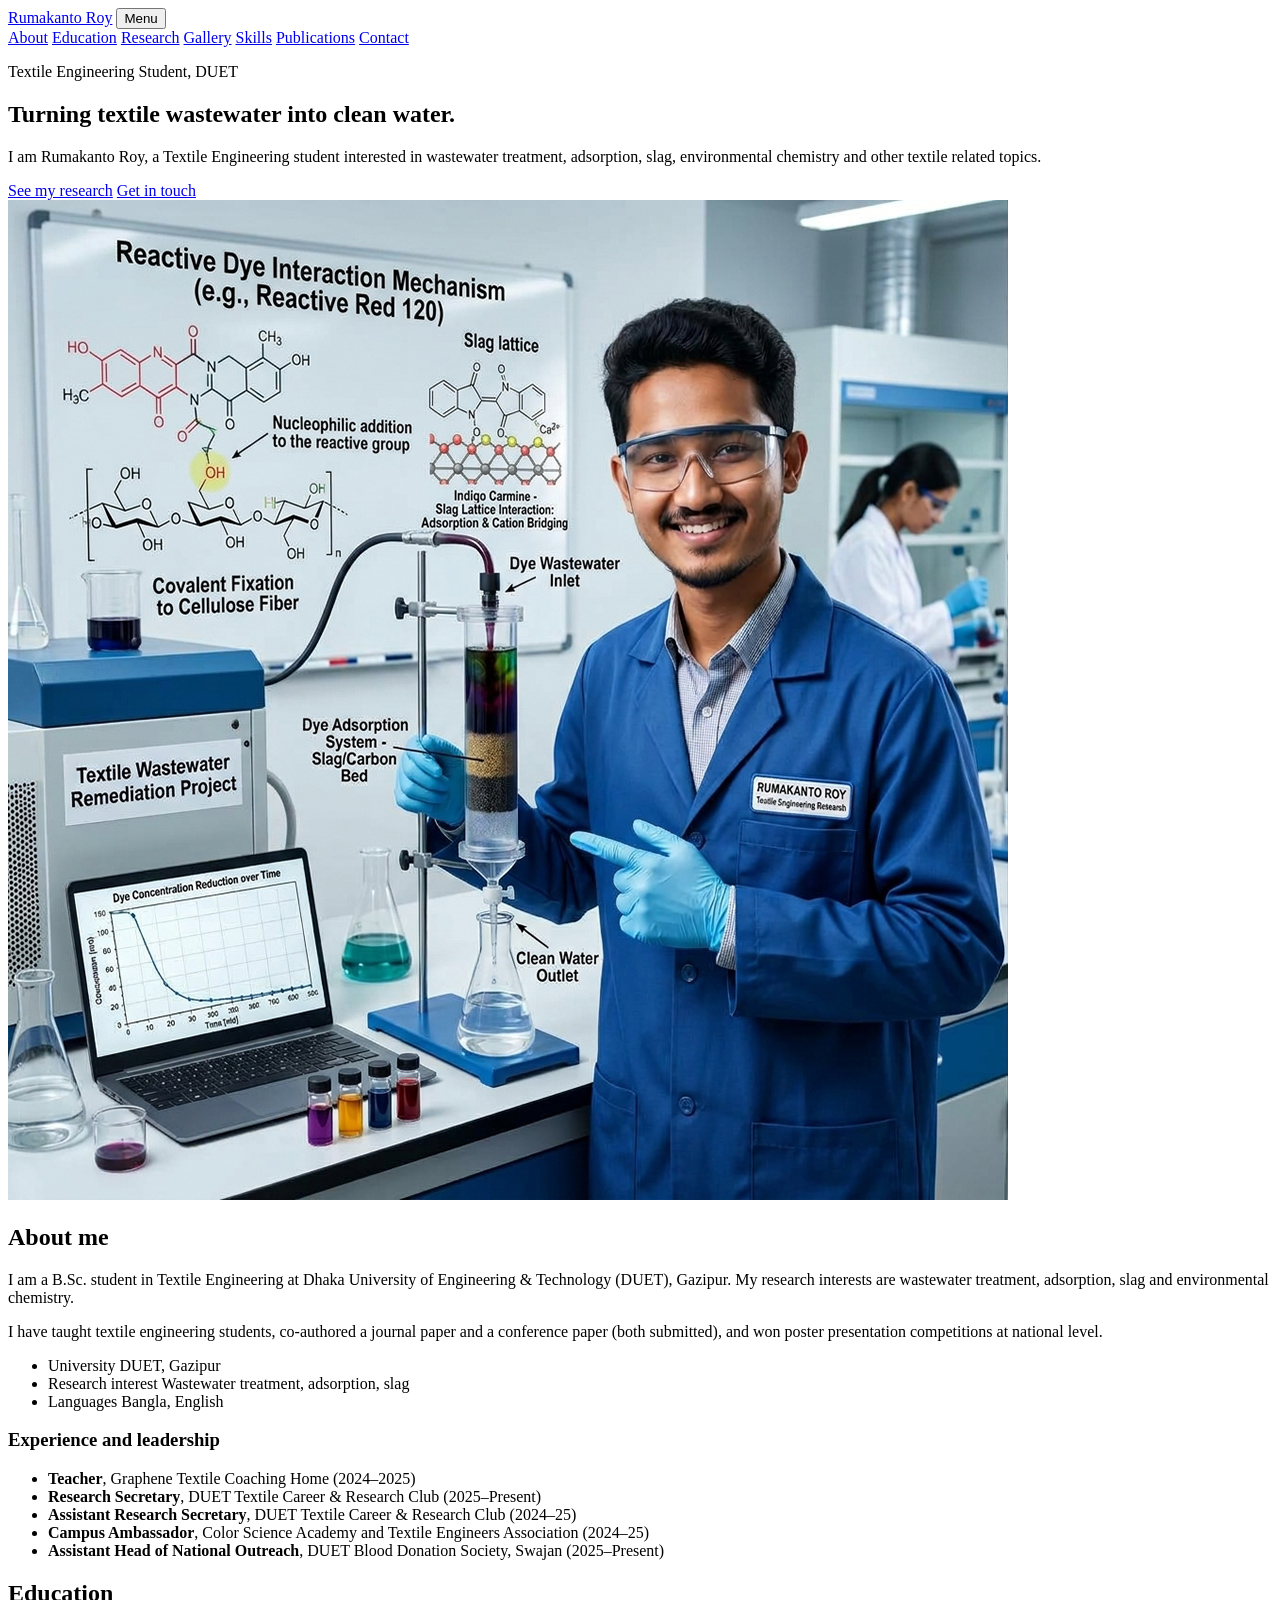
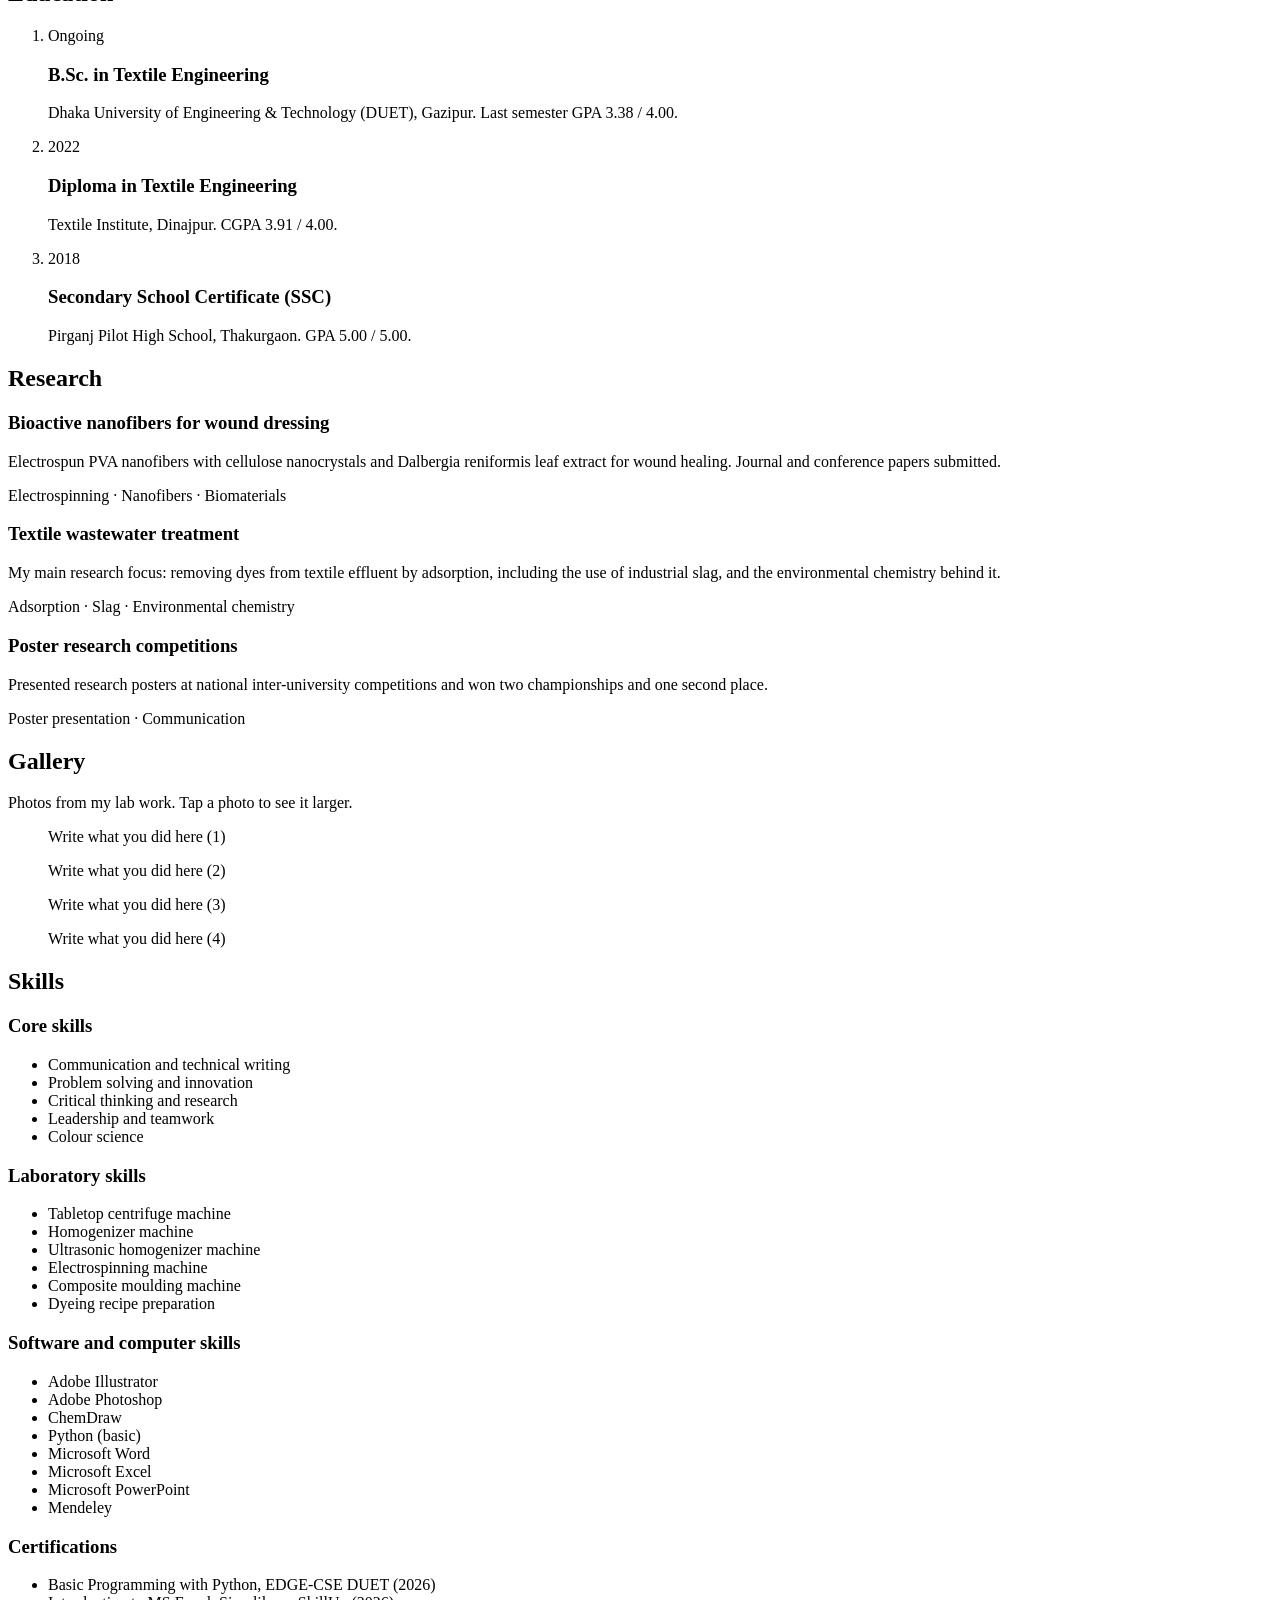
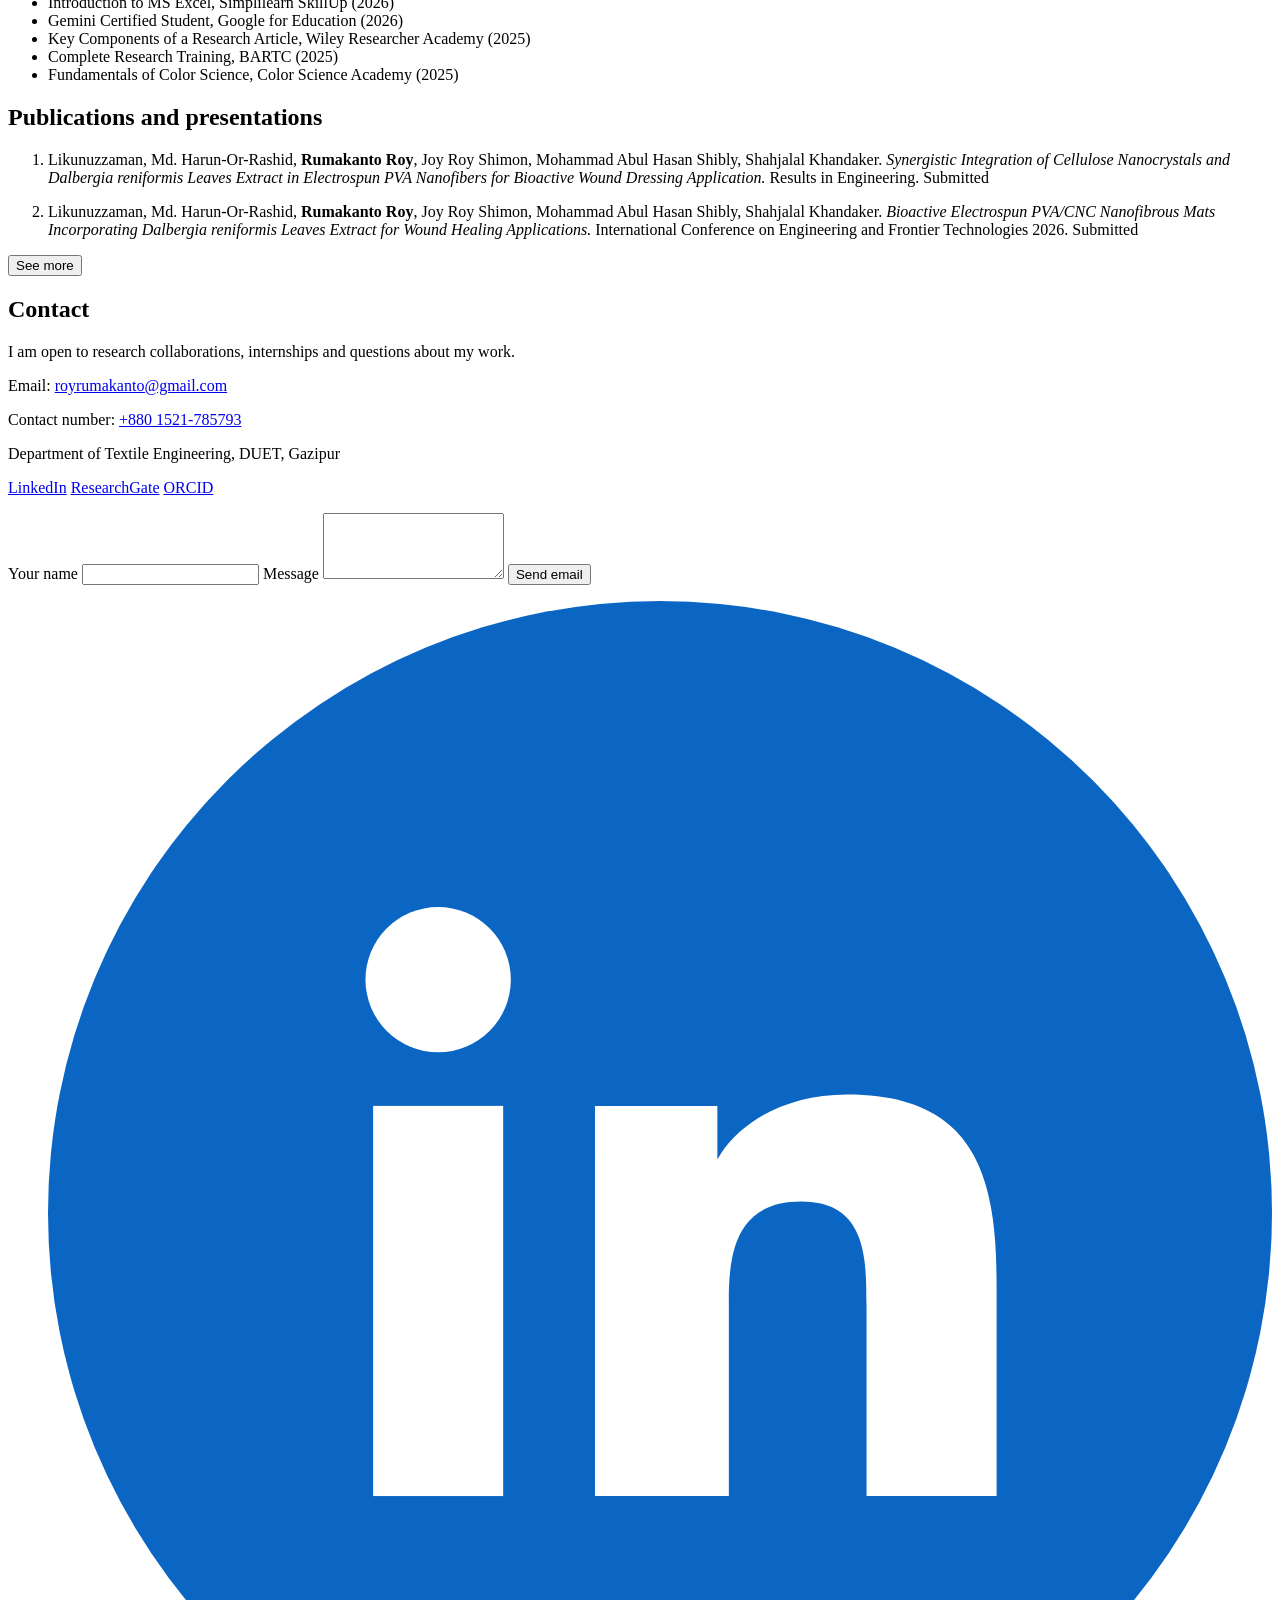
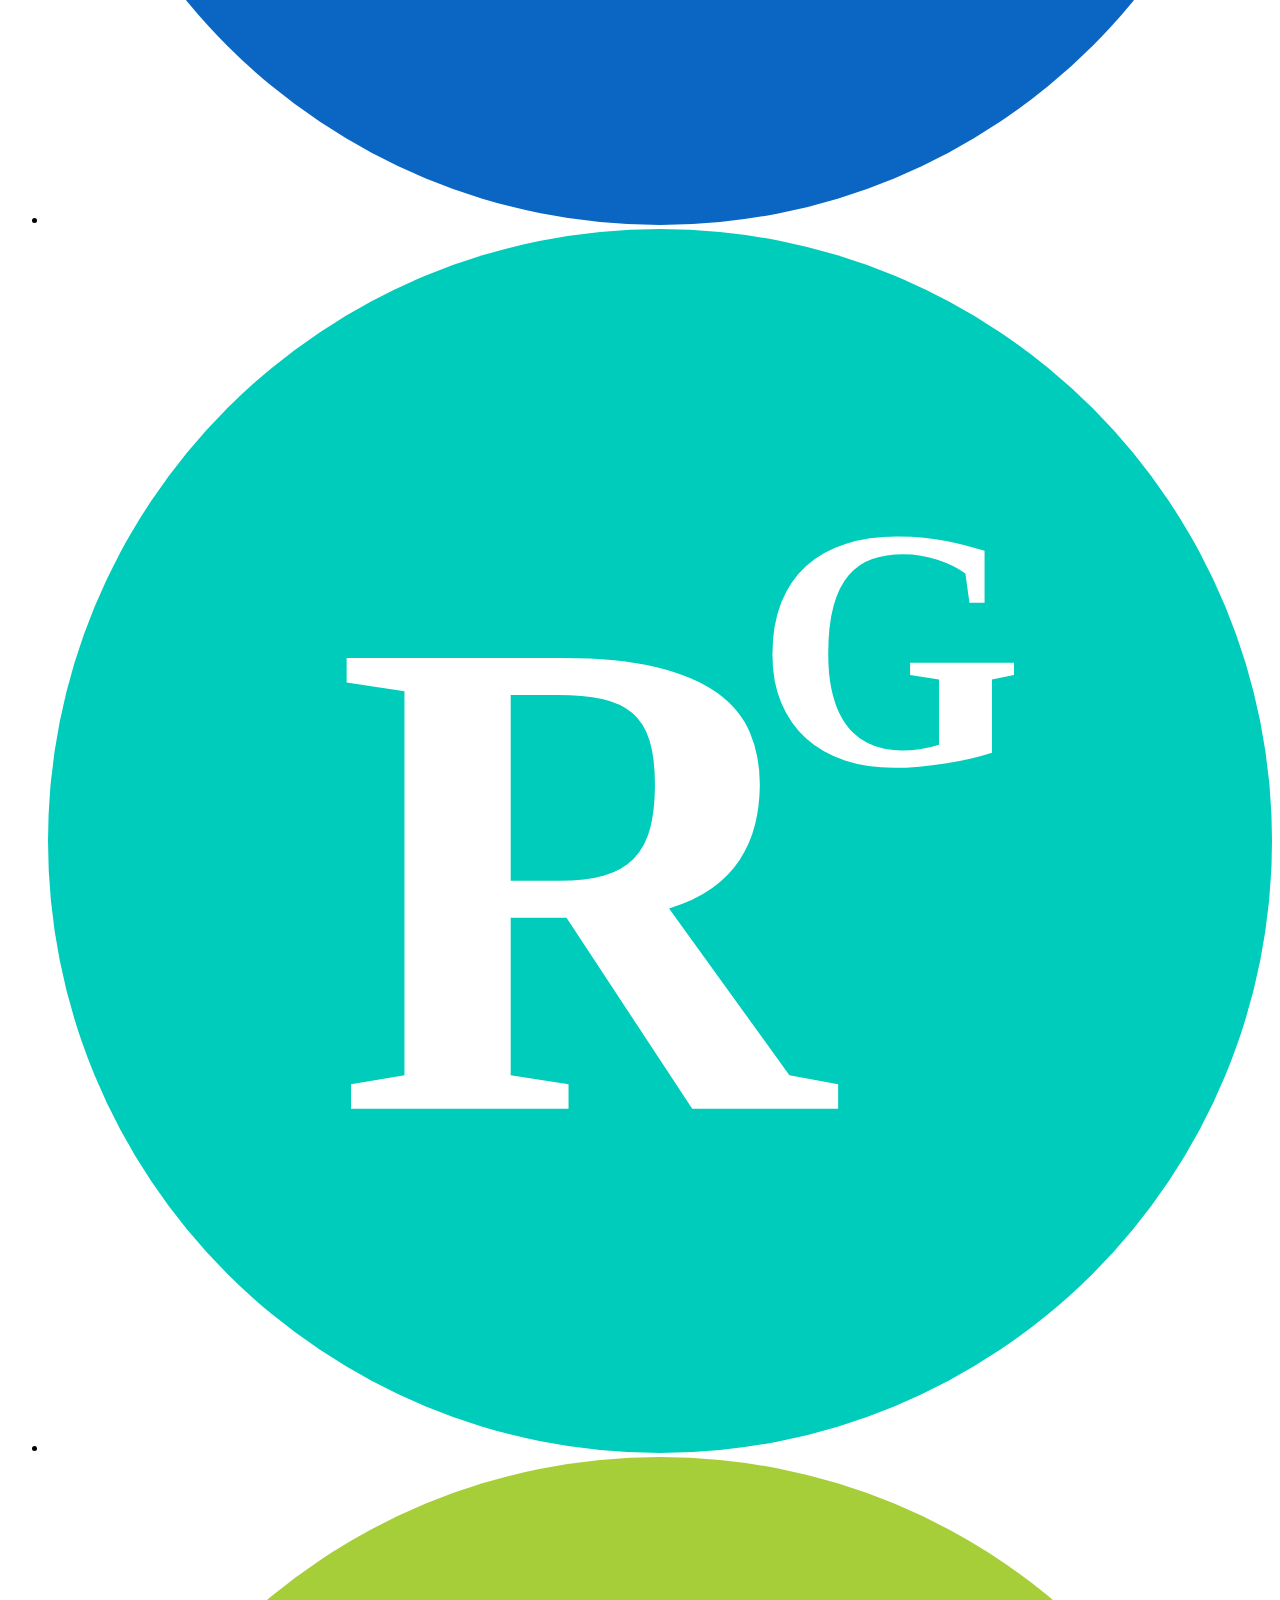
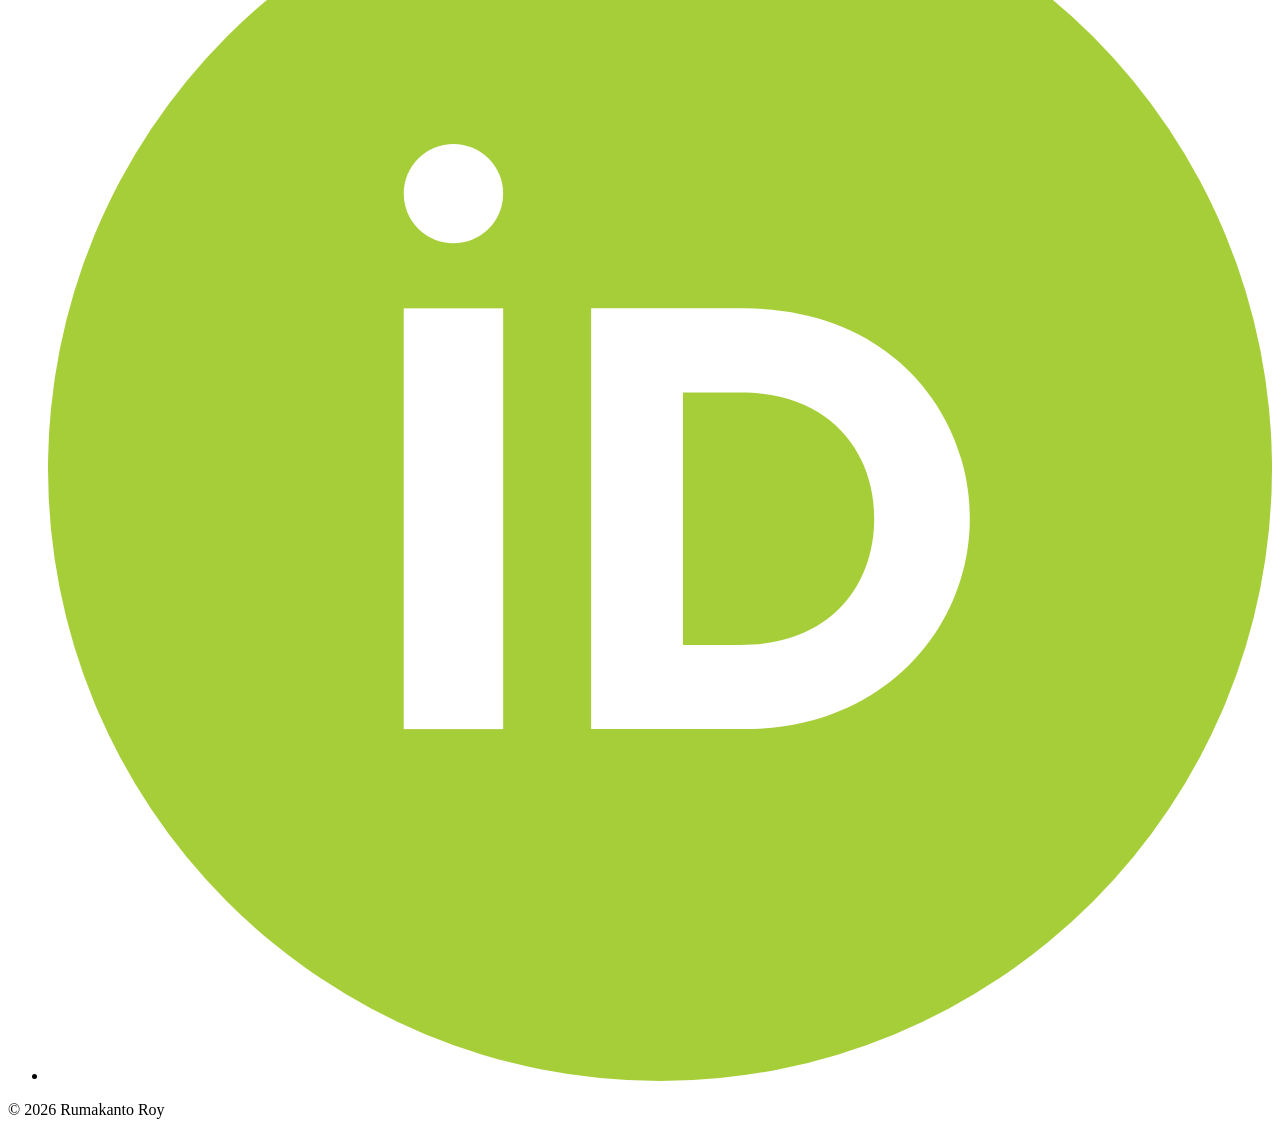
==== 1792074920285_index.html @ ca2f7bb0 "Add files via upload" ====
<!DOCTYPE html>
<html lang="en">
<head>
  <meta charset="UTF-8">
  <meta name="viewport" content="width=device-width, initial-scale=1">
  <title>Rumakanto Roy | Textile Engineering Student</title>
  <meta name="description" content="Portfolio of Rumakanto Roy, Textile Engineering student at DUET. Wastewater treatment, adsorption, slag and environmental chemistry.">
  <link rel="preconnect" href="https://fonts.googleapis.com">
  <link rel="preconnect" href="https://fonts.gstatic.com" crossorigin>
  <link href="https://fonts.googleapis.com/css2?family=Fraunces:opsz,wght@9..144,400;9..144,600&family=Work+Sans:wght@400;500;600&display=swap" rel="stylesheet">
  <link rel="stylesheet" href="style.css">
</head>
<body>
  <header class="nav">
    <a href="#home" class="logo">Rumakanto Roy</a>
    <button class="menu-btn" id="menuBtn" aria-label="Open menu" aria-expanded="false">Menu</button>
    <nav id="menu">
      <a href="#about">About</a>
      <a href="#education">Education</a>
      <a href="#projects">Research</a>
      <a href="#gallery">Gallery</a>
      <a href="#skills">Skills</a>
      <a href="#publications">Publications</a>
      <a href="#contact">Contact</a>
    </nav>
  </header>

  <main>
    <!-- HOME -->
    <section id="home" class="hero">
      <div class="hero-text">
        <p class="kicker">Textile Engineering Student, DUET</p>
        <h1>Turning textile wastewater into clean water.</h1>
        <p class="lead">I am Rumakanto Roy, a Textile Engineering student interested in wastewater treatment, adsorption, slag, environmental chemistry and other textile related topics.</p>
        <div class="actions">
          <a class="btn primary" href="#projects">See my research</a>
          <a class="btn" href="#contact">Get in touch</a>
        </div>
      </div>
      <!-- A normal image: the full picture always shows, on laptop and phone -->
      <img class="hero-img" src="photo.jpg" alt="Rumakanto Roy in the lab">
    </section>

    <!-- ABOUT -->
    <section id="about" class="section reveal">
      <h2>About me</h2>
      <div class="two-col">
        <div>
          <p>I am a B.Sc. student in Textile Engineering at Dhaka University of Engineering &amp; Technology (DUET), Gazipur. My research interests are wastewater treatment, adsorption, slag and environmental chemistry.</p>
          <p>I have taught textile engineering students, co-authored a journal paper and a conference paper (both submitted), and won poster presentation competitions at national level.</p>
        </div>
        <ul class="facts">
          <li><span>University</span> DUET, Gazipur</li>
          <li><span>Research interest</span> Wastewater treatment, adsorption, slag</li>
          <li><span>Languages</span> Bangla, English</li>
        </ul>
      </div>
      <h3 class="sub">Experience and leadership</h3>
      <ul class="list">
        <li><b>Teacher</b>, Graphene Textile Coaching Home (2024–2025)</li>
        <li><b>Research Secretary</b>, DUET Textile Career &amp; Research Club (2025–Present)</li>
        <li><b>Assistant Research Secretary</b>, DUET Textile Career &amp; Research Club (2024–25)</li>
        <li><b>Campus Ambassador</b>, Color Science Academy and Textile Engineers Association (2024–25)</li>
        <li><b>Assistant Head of National Outreach</b>, DUET Blood Donation Society, Swajan (2025–Present)</li>
      </ul>
    </section>

    <!-- EDUCATION -->
    <section id="education" class="section reveal">
      <h2>Education</h2>
      <ol class="timeline">
        <li><time>Ongoing</time><h3>B.Sc. in Textile Engineering</h3><p>Dhaka University of Engineering &amp; Technology (DUET), Gazipur. Last semester GPA 3.38 / 4.00.</p></li>
        <li><time>2022</time><h3>Diploma in Textile Engineering</h3><p>Textile Institute, Dinajpur. CGPA 3.91 / 4.00.</p></li>
        <li><time>2018</time><h3>Secondary School Certificate (SSC)</h3><p>Pirganj Pilot High School, Thakurgaon. GPA 5.00 / 5.00.</p></li>
      </ol>
    </section>

    <!-- RESEARCH -->
    <section id="projects" class="section reveal">
      <h2>Research</h2>
      <div class="cards">
        <article class="card">
          <h3>Bioactive nanofibers for wound dressing</h3>
          <p>Electrospun PVA nanofibers with cellulose nanocrystals and Dalbergia reniformis leaf extract for wound healing. Journal and conference papers submitted.</p>
          <p class="tags">Electrospinning · Nanofibers · Biomaterials</p>
        </article>
        <article class="card">
          <h3>Textile wastewater treatment</h3>
          <p>My main research focus: removing dyes from textile effluent by adsorption, including the use of industrial slag, and the environmental chemistry behind it.</p>
          <p class="tags">Adsorption · Slag · Environmental chemistry</p>
        </article>
        <article class="card">
          <h3>Poster research competitions</h3>
          <p>Presented research posters at national inter-university competitions and won two championships and one second place.</p>
          <p class="tags">Poster presentation · Communication</p>
        </article>
      </div>
    </section>

    <!-- GALLERY -->
    <section id="gallery" class="section reveal">
      <h2>Gallery</h2>
      <p class="intro">Photos from my lab work. Tap a photo to see it larger.</p>
      <div class="gallery">
        <figure><div class="ph"><img src="lab1.jpg" alt="Lab work 1" loading="lazy" onerror="this.remove()"></div><figcaption>Write what you did here (1)</figcaption></figure>
        <figure><div class="ph"><img src="lab2.jpg" alt="Lab work 2" loading="lazy" onerror="this.remove()"></div><figcaption>Write what you did here (2)</figcaption></figure>
        <figure><div class="ph"><img src="lab3.jpg" alt="Lab work 3" loading="lazy" onerror="this.remove()"></div><figcaption>Write what you did here (3)</figcaption></figure>
        <figure><div class="ph"><img src="lab4.jpg" alt="Lab work 4" loading="lazy" onerror="this.remove()"></div><figcaption>Write what you did here (4)</figcaption></figure>
      </div>
    </section>

    <!-- SKILLS -->
    <section id="skills" class="section reveal">
      <h2>Skills</h2>
      <div class="two-col">
        <div>
          <h3>Core skills</h3>
          <ul class="chips"><li>Communication and technical writing</li><li>Problem solving and innovation</li><li>Critical thinking and research</li><li>Leadership and teamwork</li><li>Colour science</li></ul>

          <h3 class="sub">Laboratory skills</h3>
          <ul class="chips">
            <li>Tabletop centrifuge machine</li>
            <li>Homogenizer machine</li>
            <li>Ultrasonic homogenizer machine</li>
            <li>Electrospinning machine</li>
            <li>Composite moulding machine</li>
            <li>Dyeing recipe preparation</li>
          </ul>

          <h3 class="sub">Software and computer skills</h3>
          <ul class="chips">
            <li>Adobe Illustrator</li>
            <li>Adobe Photoshop</li>
            <li>ChemDraw</li>
            <li>Python (basic)</li>
            <li>Microsoft Word</li>
            <li>Microsoft Excel</li>
            <li>Microsoft PowerPoint</li>
            <li>Mendeley</li>
          </ul>
        </div>
        <div>
          <h3>Certifications</h3>
          <ul class="list small">
            <li>Basic Programming with Python, EDGE-CSE DUET (2026)</li>
            <li>Introduction to MS Excel, Simplilearn SkillUp (2026)</li>
            <li>Gemini Certified Student, Google for Education (2026)</li>
            <li>Key Components of a Research Article, Wiley Researcher Academy (2025)</li>
            <li>Complete Research Training, BARTC (2025)</li>
            <li>Fundamentals of Color Science, Color Science Academy (2025)</li>
          </ul>
        </div>
      </div>
    </section>

    <!-- PUBLICATIONS -->
    <section id="publications" class="section reveal">
      <h2>Publications and presentations</h2>
      <ol class="pubs" id="pubList">
        <li><p class="cite">Likunuzzaman, Md. Harun-Or-Rashid, <b>Rumakanto Roy</b>, Joy Roy Shimon, Mohammad Abul Hasan Shibly, Shahjalal Khandaker. <em>Synergistic Integration of Cellulose Nanocrystals and Dalbergia reniformis Leaves Extract in Electrospun PVA Nanofibers for Bioactive Wound Dressing Application.</em> Results in Engineering. <span class="badge">Submitted</span></p></li>
        <li><p class="cite">Likunuzzaman, Md. Harun-Or-Rashid, <b>Rumakanto Roy</b>, Joy Roy Shimon, Mohammad Abul Hasan Shibly, Shahjalal Khandaker. <em>Bioactive Electrospun PVA/CNC Nanofibrous Mats Incorporating Dalbergia reniformis Leaves Extract for Wound Healing Applications.</em> International Conference on Engineering and Frontier Technologies 2026. <span class="badge">Submitted</span></p></li>
        <li hidden><p class="cite"><b>Champion</b>, Poster Presentation, NATURE FEST 2025, NCI Jahangirnagar Student Branch.</p></li>
        <li hidden><p class="cite"><b>Champion</b>, Poster Presentation, Textile Day 2.0, BUBT Textile Club.</p></li>
        <li hidden><p class="cite"><b>2nd position</b>, Poster Presentation, IEEE BrainFest 2025, IEEE BUP Student Branch.</p></li>
        <li hidden><p class="cite">Poster Presentation, Texverse 2025 Inter-University Textile Innovation and Research Competition, BUTEX Science Club.</p></li>
      </ol>
      <button class="btn" id="moreBtn" type="button" aria-expanded="false">See more</button>
    </section>

    <!-- CONTACT -->
    <section id="contact" class="section reveal">
      <h2>Contact</h2>
      <div class="two-col">
        <div>
          <p>I am open to research collaborations, internships and questions about my work.</p>
          <p>Email: <a href="mailto:royrumakanto@gmail.com">royrumakanto@gmail.com</a></p>
          <p>Contact number: <a href="tel:+8801521785793">+880 1521-785793</a></p>
          <p>Department of Textile Engineering, DUET, Gazipur</p>
          <p class="links"><a href="https://www.linkedin.com/in/rumakanto-roy/" target="_blank" rel="noopener">LinkedIn</a> <a href="https://www.researchgate.net/profile/Rumakanto-Roy" target="_blank" rel="noopener">ResearchGate</a> <a href="https://orcid.org/0009-0003-3031-2275" target="_blank" rel="noopener">ORCID</a></p>
        </div>
        <form id="contactForm">
          <label>Your name <input type="text" id="cName" required></label>
          <label>Message <textarea id="cMsg" rows="4" required></textarea></label>
          <button class="btn primary" type="submit">Send email</button>
        </form>
      </div>
    </section>
  </main>

  <footer>
    <ul class="social" aria-label="Profiles">
      <li>
        <a href="https://www.linkedin.com/in/rumakanto-roy/" target="_blank" rel="noopener" aria-label="LinkedIn profile" title="LinkedIn">
          <svg viewBox="0 0 32 32" aria-hidden="true"><circle cx="16" cy="16" r="16" fill="#0A66C2"/><circle cx="10.2" cy="9.9" r="1.9" fill="#fff"/><rect x="8.5" y="13.2" width="3.4" height="10.2" fill="#fff"/><path fill="#fff" d="M14.3 13.2h3.2v1.4c.5-.9 1.7-1.7 3.4-1.7 3.3 0 3.9 2.100 3.900 4.900v5.600h-3.400v-5c0-1.200 0-2.700-1.700-2.700s-1.900 1.300-1.900 2.600v5.100h-3.500z"/></svg>
        </a>
      </li>
      <li>
        <a href="https://www.researchgate.net/profile/Rumakanto-Roy" target="_blank" rel="noopener" aria-label="ResearchGate profile" title="ResearchGate">
          <svg viewBox="0 0 32 32" aria-hidden="true"><circle cx="16" cy="16" r="16" fill="#00CCBB"/><text x="7.500" y="23" font-family="Georgia, serif" font-weight="700" font-size="18" fill="#fff">R</text><text x="18.500" y="14" font-family="Georgia, serif" font-weight="700" font-size="9" fill="#fff">G</text></svg>
        </a>
      </li>
      <li>
        <a href="https://orcid.org/0009-0003-3031-2275" target="_blank" rel="noopener" aria-label="ORCID profile" title="ORCID">
          <svg viewBox="0 0 32 32" aria-hidden="true"><circle cx="16" cy="16" r="16" fill="#A6CE39"/><circle cx="10.600" cy="8.800" r="1.300" fill="#fff"/><rect x="9.300" y="11.800" width="2.600" height="11" fill="#fff"/><path fill="#fff" fill-rule="evenodd" d="M14.200 11.800h4c3.800 0 5.900 2.700 5.900 5.500s-2.200 5.500-5.900 5.500h-4zm2.400 2.200v6.600h1.500c2.400 0 3.500-1.600 3.500-3.300S20.500 14 18.100 14z"/></svg>
        </a>
      </li>
    </ul>
    <p>© <span id="year"></span> Rumakanto Roy</p>
  </footer>

  <dialog id="lb"><img alt=""><p id="lbCap"></p><button class="btn" id="lbClose" type="button">Close</button></dialog>
  <script src="script.js"></script>
</body>
</html>
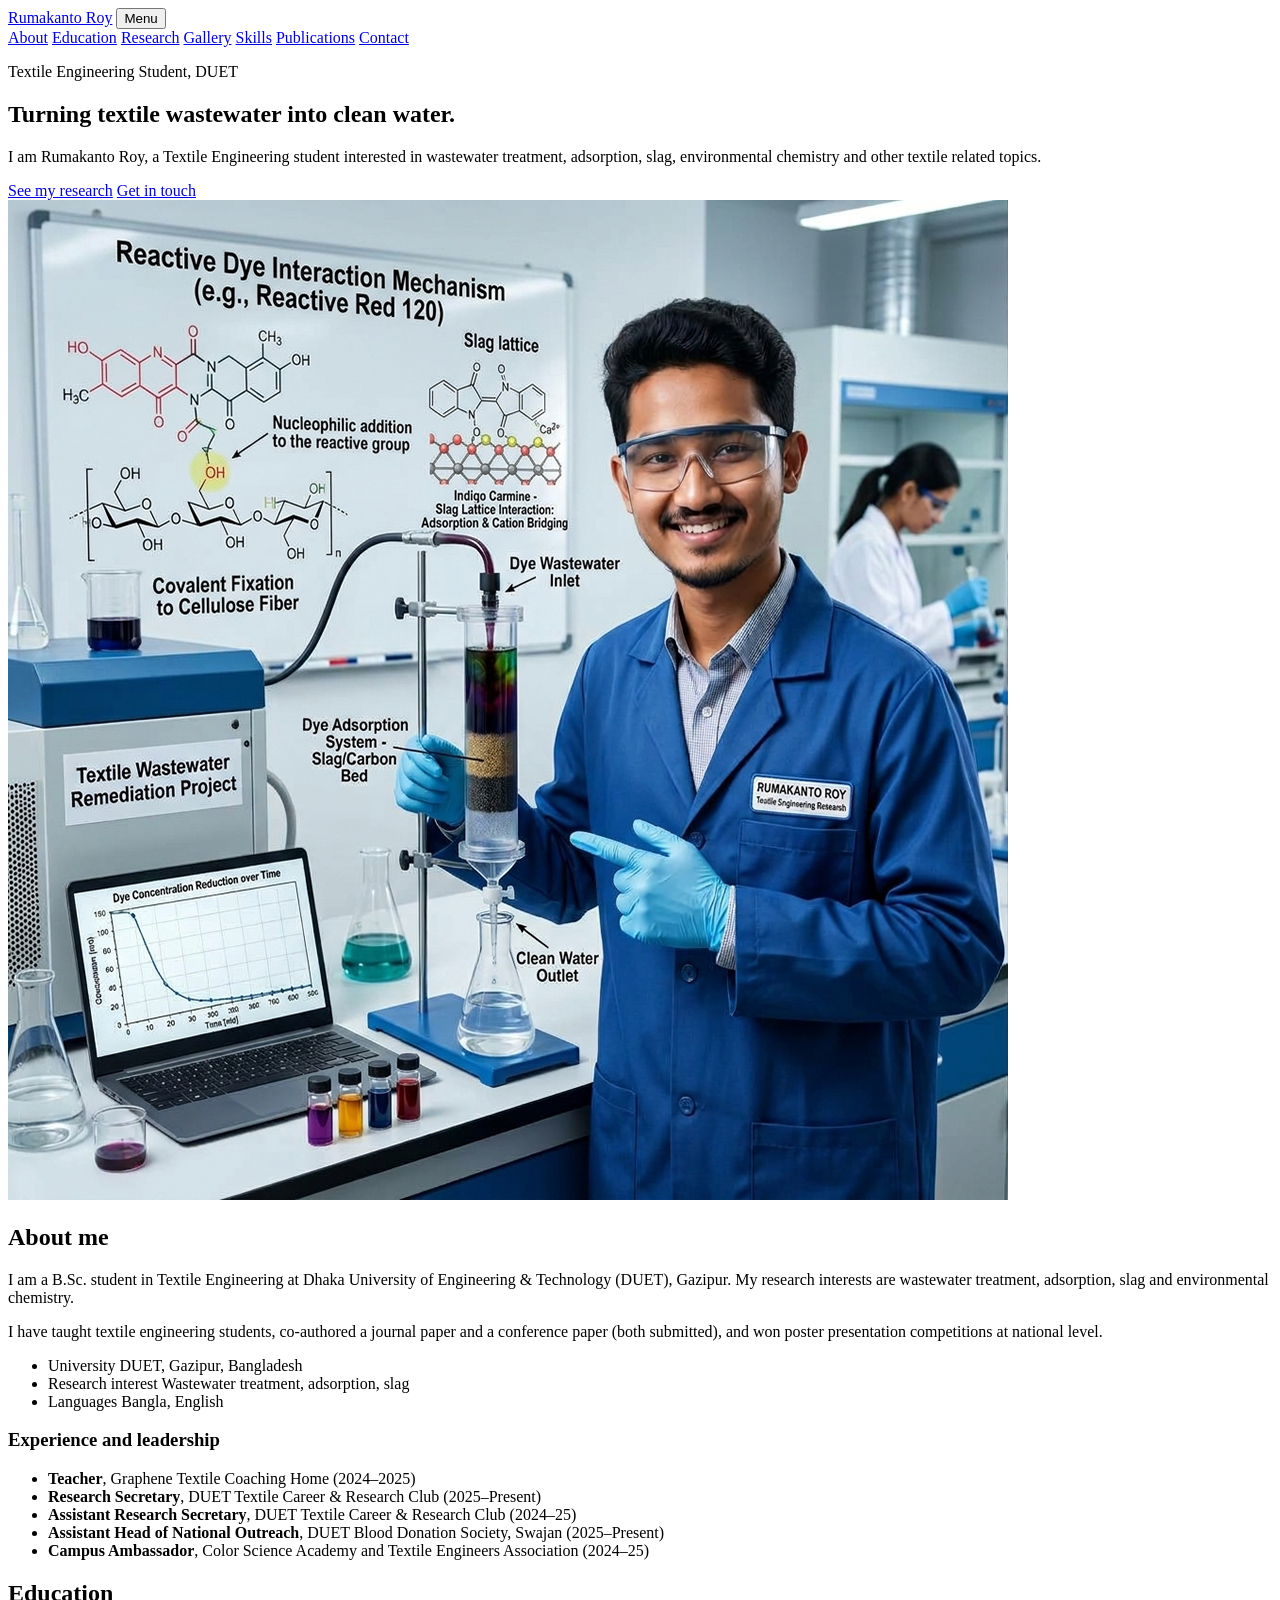
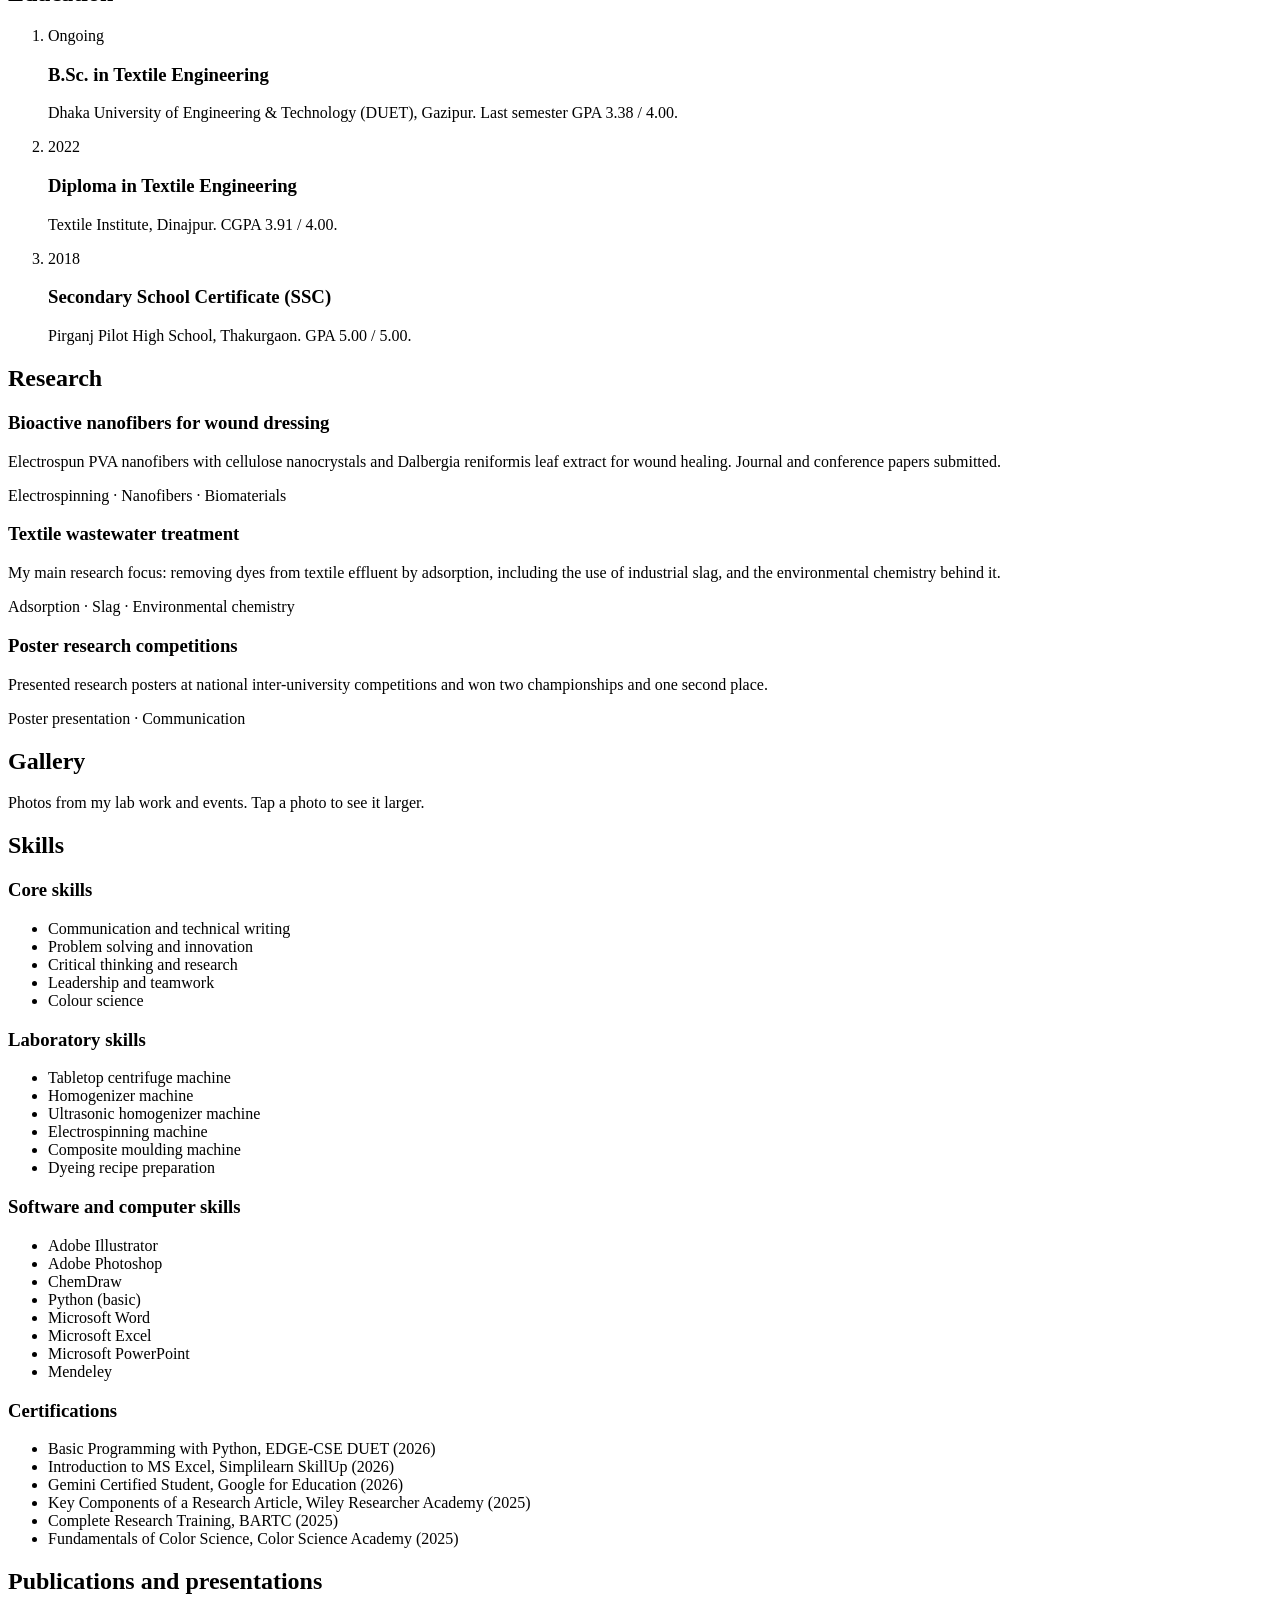
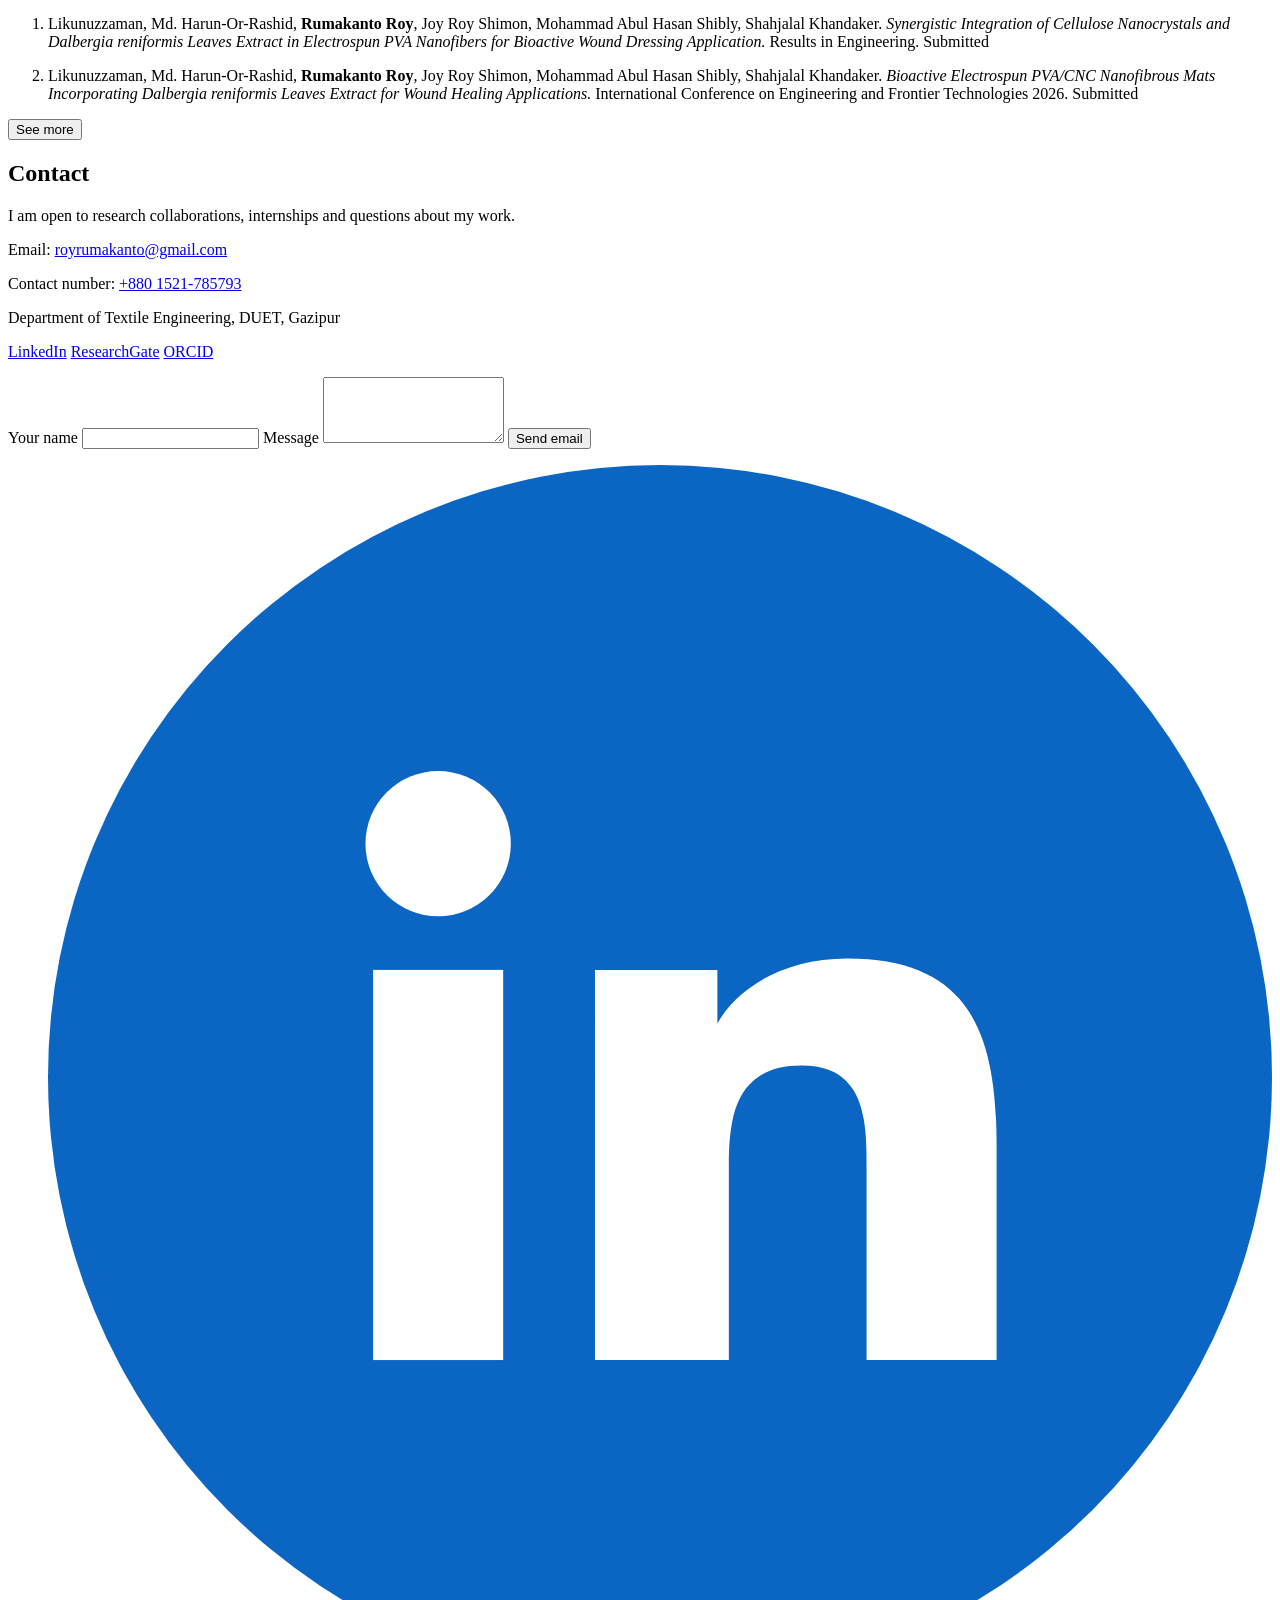
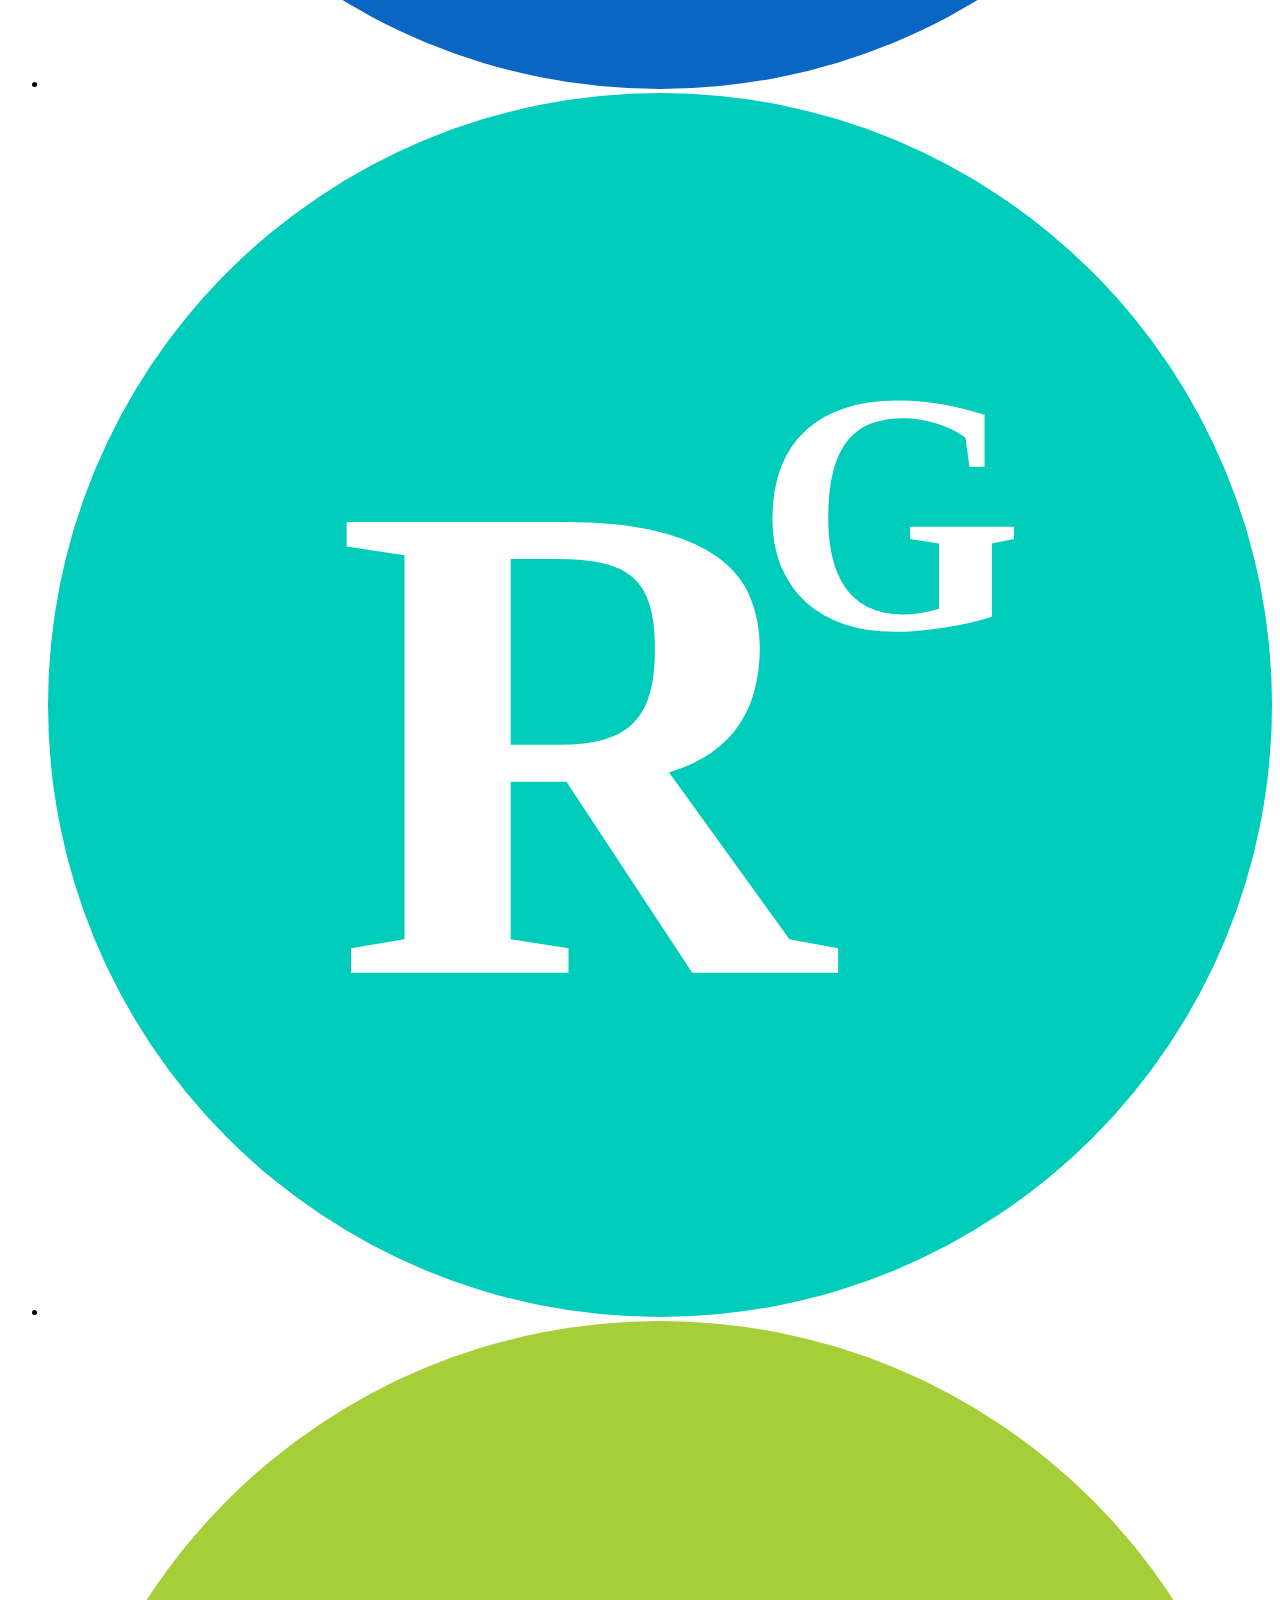
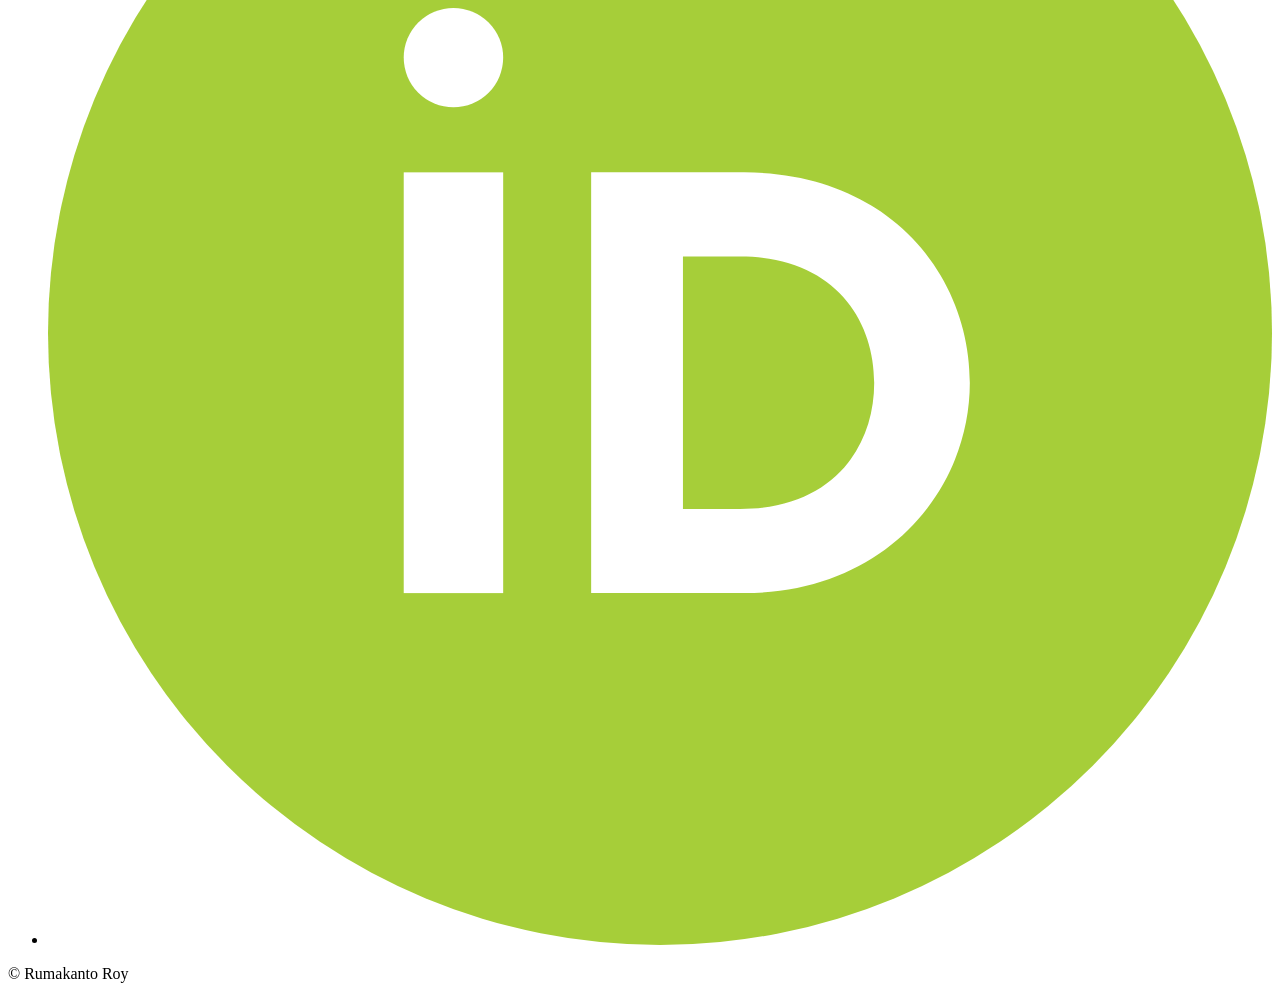
==== commit 1a03852a: "Add files via upload" ====
--- a/1792074920285_index.html
+++ b/1792074920285_index.html
@@ -50,7 +50,7 @@
           <p>I have taught textile engineering students, co-authored a journal paper and a conference paper (both submitted), and won poster presentation competitions at national level.</p>
         </div>
         <ul class="facts">
-          <li><span>University</span> DUET, Gazipur</li>
+          <li><span>University</span> DUET, Gazipur, Bangladesh</li>
           <li><span>Research interest</span> Wastewater treatment, adsorption, slag</li>
           <li><span>Languages</span> Bangla, English</li>
         </ul>
@@ -60,8 +60,8 @@
         <li><b>Teacher</b>, Graphene Textile Coaching Home (2024–2025)</li>
         <li><b>Research Secretary</b>, DUET Textile Career &amp; Research Club (2025–Present)</li>
         <li><b>Assistant Research Secretary</b>, DUET Textile Career &amp; Research Club (2024–25)</li>
+        <li><b>Assistant Head of National Outreach</b>, DUET Blood Donation Society, Swajan (2025–Present)</li>
         <li><b>Campus Ambassador</b>, Color Science Academy and Textile Engineers Association (2024–25)</li>
-        <li><b>Assistant Head of National Outreach</b>, DUET Blood Donation Society, Swajan (2025–Present)</li>
       </ul>
     </section>
 
@@ -100,13 +100,10 @@
     <!-- GALLERY -->
     <section id="gallery" class="section reveal">
       <h2>Gallery</h2>
-      <p class="intro">Photos from my lab work. Tap a photo to see it larger.</p>
-      <div class="gallery">
-        <figure><div class="ph"><img src="lab1.jpg" alt="Lab work 1" loading="lazy" onerror="this.remove()"></div><figcaption>Write what you did here (1)</figcaption></figure>
-        <figure><div class="ph"><img src="lab2.jpg" alt="Lab work 2" loading="lazy" onerror="this.remove()"></div><figcaption>Write what you did here (2)</figcaption></figure>
-        <figure><div class="ph"><img src="lab3.jpg" alt="Lab work 3" loading="lazy" onerror="this.remove()"></div><figcaption>Write what you did here (3)</figcaption></figure>
-        <figure><div class="ph"><img src="lab4.jpg" alt="Lab work 4" loading="lazy" onerror="this.remove()"></div><figcaption>Write what you did here (4)</figcaption></figure>
-      </div>
+      <p class="intro">Photos from my lab work and events. Tap a photo to see it larger.</p>
+      <!-- Photos are listed in script.js (the "photos" list at the top of the Gallery part) -->
+      <div class="gallery" id="gallery"></div>
+      <button class="btn" id="galMore" type="button" aria-expanded="false" hidden>See more</button>
     </section>
 
     <!-- SKILLS -->
